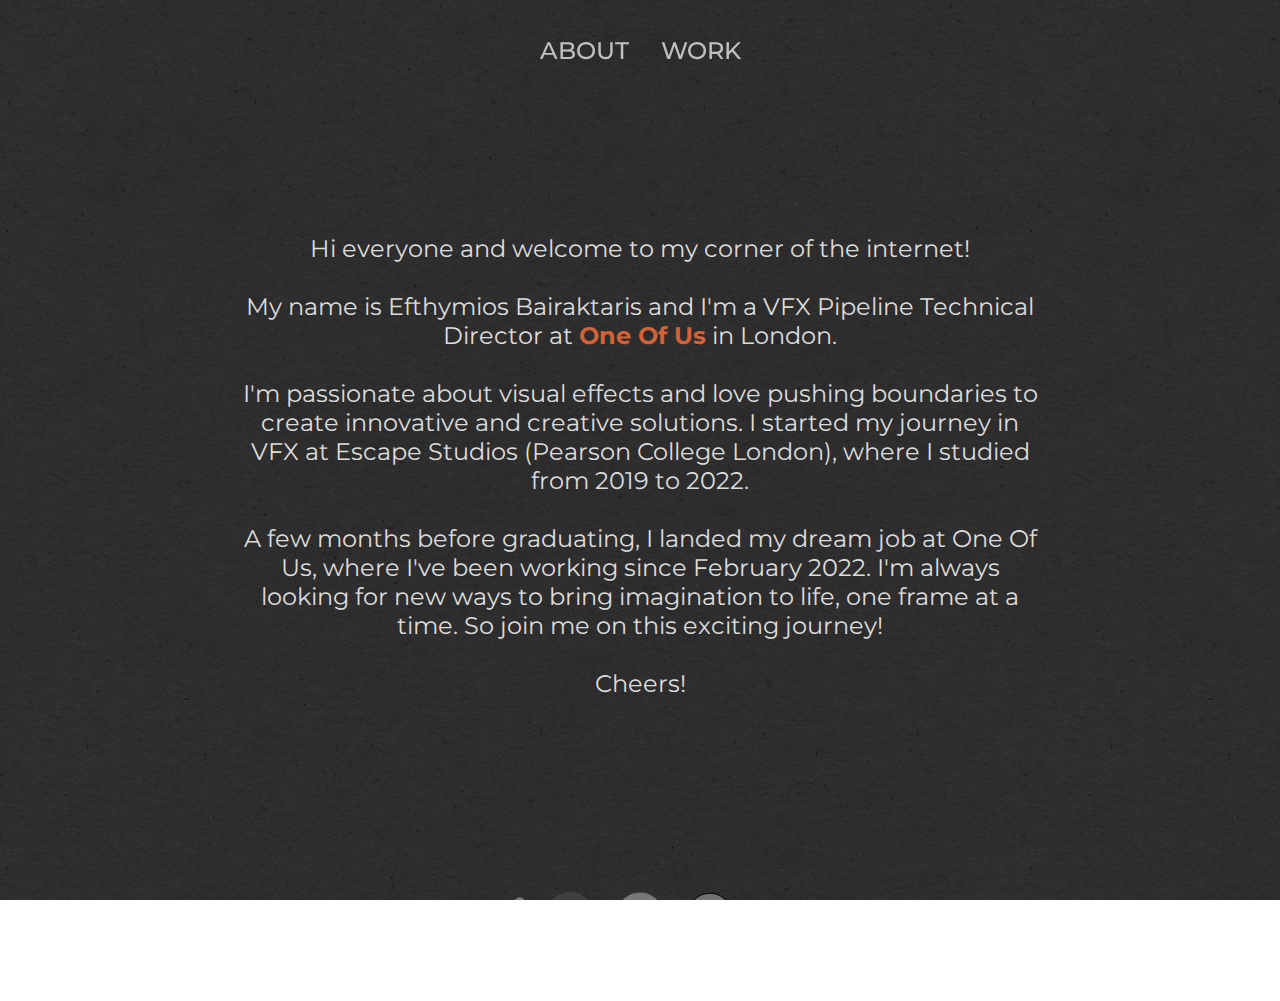
==== index.html @ b50c1b03 "this is the branch that will go online" ====
<!-- This is a template div -->
<div class="grid-item" id="grid-item-template" style="display: none">
  <div class="flip-container">
    <div class="flipper">
      <div class="front">
        <img src="FRONT_IMG_PATH" alt="Image" id="flippable1" />
      </div>
      <div class="back" id="flippable2">
        <div class="back-text">
          <div class="project-title"><p>TITLE</p></div>

          <div class="project-description">
            <p>DESCRIPTION</p>
          </div>

          <div
            class="imdbRatingPlugin"
            data-user="ur147828379"
            data-title="IMDB_ID"
            data-style="p3"
          >
            <a href="https://www.imdb.com/title/IMDB_ID" target="_blank"
              ><img
                src="https://ia.media-imdb.com/images/G/01/imdb/plugins/rating/images/imdb_38x18.png"
              />
            </a>
          </div>
          <div class="role-company-location">
            <p>ROLE<br />COMPANY<br />LOCATION<br /></p>
          </div>
          <div class="uncredited">
            <p>Uncredited*</p>
          </div>
        </div>
      </div>
    </div>
  </div>
</div>

<!DOCTYPE html>
<html>
  <head>
    <link rel="stylesheet" type="text/css" href="styles.css" />
    <link
      href="https://fonts.googleapis.com/css?family=Montserrat"
      rel="stylesheet"
    />

    <title>Efthymios Bairaktaris</title>
  </head>
  <body>
    <nav>
      <ul>
        <li>
          <a href="#about" id="about-link">about</a>
        </li>
        <li>
          <a href="#work" id="work-link">work</a>
        </li>
        <!-- <li>
          <a href="#contact" id="contact-link">contact</a>
        </li> -->
      </ul>
    </nav>

    <div id="content"></div>

    <div class="tab" id="about">
      <h>
        Hi everyone and welcome to my corner of the internet! <br />
        <br />
        My name is Efthymios Bairaktaris and I'm a VFX Pipeline Technical
        Director at
        <a href="https://www.weacceptyou.com" target="_blank">One Of Us</a> in
        London. <br /><br />
        I'm passionate about visual effects and love pushing boundaries to
        create innovative and creative solutions. I started my journey in VFX at
        Escape Studios (Pearson College London), where I studied from 2019 to
        2022. <br /><br />
        A few months before graduating, I landed my dream job at One Of Us,
        where I've been working since February 2022. I'm always looking for new
        ways to bring imagination to life, one frame at a time. So join me on
        this exciting journey!<br /><br />Cheers!</h
      >
    </div>
    <div class="tab" id="work">
      <div class="grid-container" id="grid-container"></div>
    </div>

    <!-- <div class="tab" id="contact">
      <div class="container">
        <div class="email-contact">
          <p>
            Please feel free to contact me at:<br /><br />efthymisb.vfx@gmail.com
          </p>
        </div>
        <form action="process_form.php" method="post">
          <div class="form-group">
            <label for="name">Your Name</label>
            <input type="text" id="name" name="name" required />
          </div>

          <div class="form-group">
            <label for="email">Your Email</label>
            <input type="email" id="email" name="email" required />
          </div>

          <div class="form-group">
            <label for="message">Message</label>
            <textarea id="message" name="message" required></textarea>
          </div>

          <div class="form-group">
            <input type="submit" value="Submit" />
          </div>
        </form>
      </div>
    </div> -->

    <div class="social-icons">
      <div class="social-icons-container">
        <a href="mailto:efthymisb.vfx@gmail.com" target="_blank">
          <img src="media/website-utils/gmail.png" class="social-icon" />
        </a>

        <a
          href="https://www.linkedin.com/in/efthymios-bairaktaris/"
          target="_blank"
        >
          <img src="media/website-utils/linkedin.png" class="social-icon" />
        </a>

        <a href="https://github.com/EfthymisB" target="_blank">
          <img src="media/website-utils/github.png" class="social-icon" />
        </a>

        <a href="https://efthymisb.gumroad.com/" target="_blank">
          <img src="media/website-utils/gumroad.png" class="social-icon" />
        </a>

        <a href="https://www.imdb.com/name/nm13296515" target="_blank">
          <img src="media/website-utils/imdb.png" class="social-icon" />
        </a>
      </div>
    </div>

    <script src="main.js" type="module"></script>
    <script src="media/posters/metadata.js" type="module"></script>
    <script src="imdb-rating.js" type="text/javascript"></script>
  </body>
</html>
---- styles.css ----
:root{
    --main-colour: rgb(209, 98, 57);
}

html, body {
    min-height: 800px;
    overflow: hidden;
  }

body {
    height: 100vh;
    width: 100vw;
    background: linear-gradient(to right, rgba(0, 0, 0, 0), rgba(0, 0, 0, 0)), url('media/website-utils/tileable-noise.png');
    background-size: auto, auto;
    background-repeat: repeat, repeat;

    color: rgb(255, 255, 255);
    margin: 0rem;
    overflow: auto;
    scrollbar-width: none;
    -webkit-touch-callout: none;
    -webkit-user-select: none;
    -khtml-user-select: none;
    -moz-user-select: none;
    -ms-user-select: none;
    user-select: none;
    position: relative;
    font-family: system-ui;
    font-family: Montserrat;
}

body::-webkit-scrollbar {
    display: none;
}

::selection {
    background-color: var(--main-colour);
    color: black;
  }

/* TAB BUTTONS */

.tab {
    display: none;
}

nav {
    display: flex;
    font-size: 1.5rem;
    place-content: center;
}
nav ul {
	--_gap: 2rem;
	display: flex;
	margin: 0;
	padding: 20px;
	list-style: none;
}

nav a {
	color: inherit;
	opacity: 0.7;
	text-decoration: none;
	text-transform: uppercase;
	font-weight: 500;
}

nav a:hover,
nav a:focus-visible {
	opacity: 1;
}

nav li {
	overflow: hidden;
	position: relative;
	padding: calc(var(--_gap) / 2);
	min-inline-size: 3rem;
}

nav li::after {
	content: '';
	position: absolute;
	inset-inline: 0;
	inset-block-end: 0;
	block-size: 3px;
	background-color: var(--main-colour);

	scale: var(--_scale, 0) 1;
	transition: scale 300ms;
}

nav li:hover {
	--_scale: 1;
}


.tab-button:hover {
    color: rgb(211, 211, 211);
}

.tab-button.selected {
    color: var(--main-colour);
}

/* ABOUT TAB */
 
#about, .email-contact {
    user-select: text !important;
    -webkit-touch-callout: initial;
    -webkit-user-select: initial;
    -khtml-user-select: initial;
    -moz-user-select: initial;
    -ms-user-select: initial;
}
#about {
    display: block;
    text-align: center;
    font-size: 1.5rem;
    place-content: center;
    padding: 50px 0;
    color: rgb(220, 220, 220);
    height: 70vh;
    width: 70vw;
    margin: auto;
    max-width: 800px;
    /* text-align:justify; */
} 


a {
    color: var(--main-colour);
    text-decoration: none;
    font-weight: bold;
}
  
a:hover {
    color: var(--main-colour);
    filter: brightness(1.3);

}

/* WORK TAB */

.grid-container {
    position: relative;
    display: flex;
    flex-wrap: wrap;
    place-content: center;
}
  
.grid-item {
    flex-direction: row;
    float: none;
    padding: 5px;
    margin: 0;
    min-width: 400px;
    min-height: auto;
}

.grid-item img {
    width: 400px;
    height: auto;
    object-fit: cover;
    aspect-ratio: 2/3;
    border-radius: 10px;
}

.flip-container {
    perspective: 1000px;
    position: relative;
}

.flip-container.flipped .flipper {
    transform: rotateY(-180deg);
    }

.flipper {
    transition: 0.6s;
    transform-style: preserve-3d;
    position: relative;
    height: 600px;
    text-align: center;
}

.front {
    z-index: 2;
    backface-visibility: hidden;
    position: absolute;
}

.back {
    backface-visibility: hidden;
    position: absolute;
    height: 100%;
    width: 100%;
    transform: rotateY(180deg);
    z-index: 1;
    border: 3px solid #a5a5a5;
    border-radius: 10px;
    background-size: cover;
    background-repeat: no-repeat;
    background-position: center center;
}
  
.back-text {
    display: flex;
    flex-direction: column;
    justify-content: center;
    align-items: center;
    height: 100%;
    margin: auto;
    background-color: rgba(0, 0, 0, .80);
    border-radius:10px;
}

.imdbRatingPlugin img {
    max-width:min-content;
    aspect-ratio: 38/18;
    max-height: fit-content;
}
.imdbRatingPlugin {
    background-color: rgb(229, 187, 36);
    color: #ee0505;
    
}

.project-title {
    font-size: 22px;
    font-weight: bold;
    font-style: italic;
}

.project-description {
    font-size: 16px;
    padding: 30px;
}

.uncredited {
    font-style: italic;
}

/* .text {
    position: absolute;
    top: 0;
    left: 0;
    width: 100%;
    height: 100%;
    background-color: transparent;
    text-align: center;
   
    display: flex;
    flex-direction: column;
    justify-content: space-between;
    margin: auto;
    
    opacity: 0;
    scale: 0;
    transition: scale 0.3s ease;
    z-index: 100;
} */

  
/* .project-text p, .position-text p {
    font-size: 18px;
    font-weight: bold;
    padding: 20%;
} */


/* .year-category p {
    font-size: 40px;
} */

.container {
    display: block;
    text-align: center;
    font-size: 1.5rem;
    place-content: center;
    padding: 50px 0;
    color: rgb(220, 220, 220);
    height: 70vh;
    width: 70vw;
    margin: auto;
}

/* SOCIAL MEDIA */

.social-icons {
    position: flex;
    bottom: 0;
    left: 0;
    width: 100%;
    text-align: center;
    padding: 50px 0;
}

.social-icons-container {
    display: flex;
    justify-content: center;
    align-items: center;
}

.social-icons a {
    margin: 10px;
    transition: color 0.5s;
}

.social-icon {
    width: 50px;
    height: auto;
    vertical-align:bottom;
    filter: grayscale(100%) brightness(65%);
    transition: filter 0.5s;
}

.social-icon:hover {
    filter: grayscale(0%) brightness(100%);
}


.container {
    border-radius: 5px;
    padding: 20px;
    width: 500px;
    text-align: center;
    margin: 0 auto;
}

.container .form-group {
    margin-bottom: 10px;
}

.container label {
    display: block;
    font-weight: bold;
    color: var(--main-colour);
}

input[type="text"],
input[type="email"],
textarea {
    width: 100%;
    padding: 10px;
    border: 1px solid #7e7e7e;
    border-radius: 5px;
    background-color: #a5a5a5;
}

input[type="submit"] {
    background-color: var(--main-colour);
    color: #000000;
    padding: 10px 20px;
    border: none;
    border-radius: 5px;
    cursor: pointer;
}
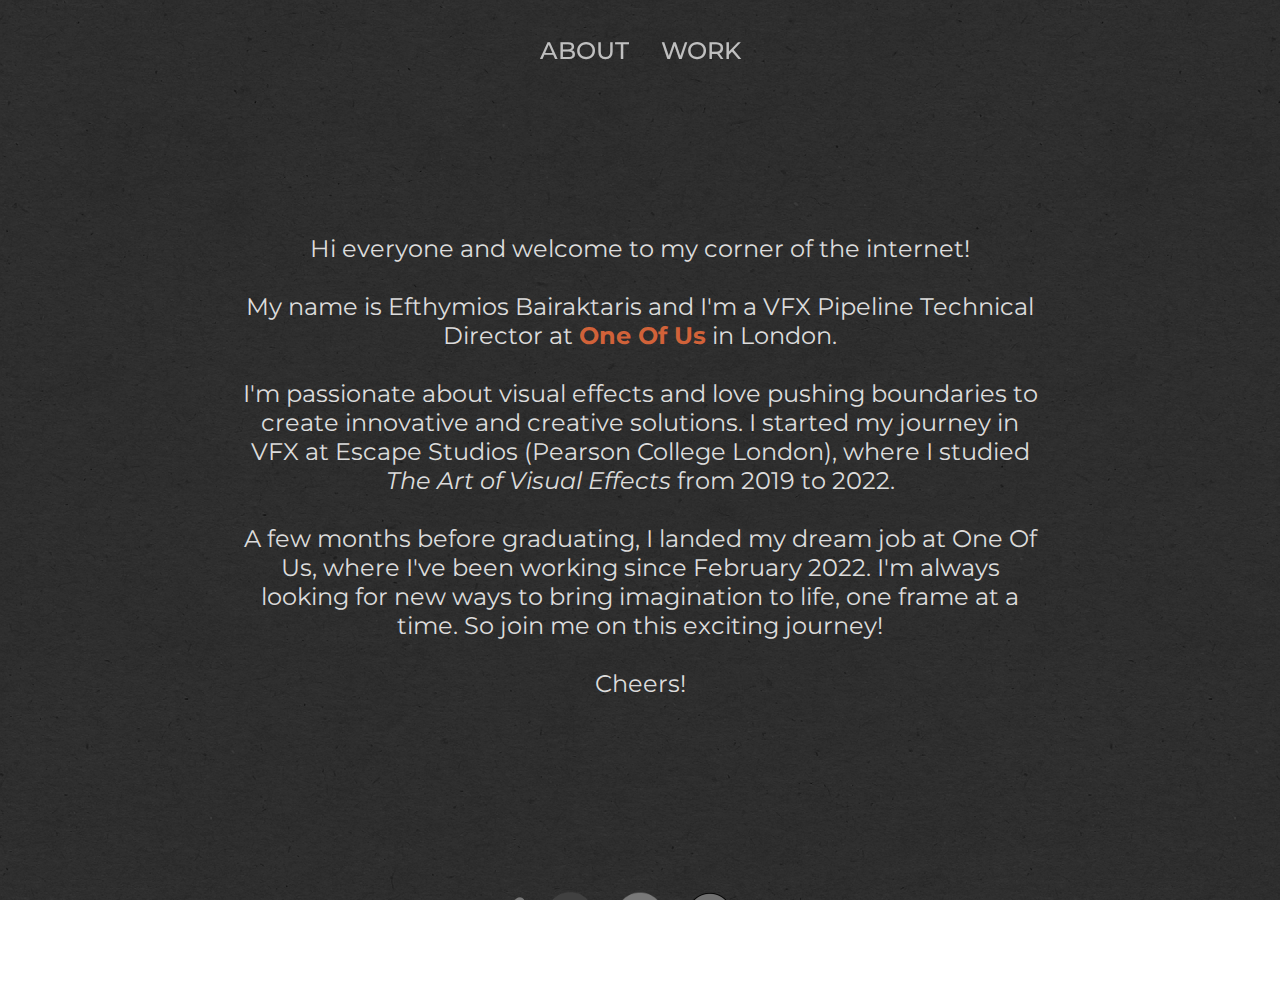
==== commit 999d59cf: "icon, project changes, project template changes, about updates" ====
--- a/index.html
+++ b/index.html
@@ -3,12 +3,16 @@
   <div class="flip-container">
     <div class="flipper">
       <div class="front">
-        <img src="FRONT_IMG_PATH" alt="Image" id="flippable1" />
+        <div class="front-container">
+          <img src="FRONT_IMG_PATH" />
+          <img src="media/website-utils/click.png" id="click" />
+        </div>
       </div>
-      <div class="back" id="flippable2">
+      <div class="back">
         <div class="back-text">
           <div class="project-title"><p>TITLE</p></div>
-
+          <div class="project-year"><p>YEAR</p></div>
+          <div class="project-stars"><p>STARS</p></div>
           <div class="project-description">
             <p>DESCRIPTION</p>
           </div>
@@ -40,6 +44,11 @@
 <!DOCTYPE html>
 <html>
   <head>
+    <link
+      rel="icon"
+      type="image/x-icon"
+      href="media/website-utils/logo_32x32.ico"
+    />
     <link rel="stylesheet" type="text/css" href="styles.css" />
     <link
       href="https://fonts.googleapis.com/css?family=Montserrat"
@@ -75,8 +84,8 @@
         London. <br /><br />
         I'm passionate about visual effects and love pushing boundaries to
         create innovative and creative solutions. I started my journey in VFX at
-        Escape Studios (Pearson College London), where I studied from 2019 to
-        2022. <br /><br />
+        Escape Studios (Pearson College London), where I studied
+        <i>The Art of Visual Effects</i> from 2019 to 2022. <br /><br />
         A few months before graduating, I landed my dream job at One Of Us,
         where I've been working since February 2022. I'm always looking for new
         ways to bring imagination to life, one frame at a time. So join me on
@@ -119,7 +128,7 @@
 
     <div class="social-icons">
       <div class="social-icons-container">
-        <a href="mailto:efthymisb.vfx@gmail.com" target="_blank">
+        <a href="mailto:efthymisb.vfx[at]gmail.com" target="_blank">
           <img src="media/website-utils/gmail.png" class="social-icon" />
         </a>
 
--- a/styles.css
+++ b/styles.css
@@ -186,6 +186,36 @@
     z-index: 2;
     backface-visibility: hidden;
     position: absolute;
+}
+
+.front-container {
+    position: relative;
+}
+
+.front-container img {
+    position: absolute;
+    top: 0;
+    left: 0;
+}
+
+.front-container #click {
+    transform: translate(-45%, 45%) scale(0.075);
+    opacity: 0;
+    transition: transform is ease;
+}
+
+.front-container:hover #click {
+    opacity: 100%;
+    animation: scaleAnimation 500ms infinite alternate;
+}
+
+@keyframes scaleAnimation {
+    0% {
+        transform: translate(-45%, 45%) scale(0.075);
+    }
+    100% {
+        transform: translate(-45%, 45%) scale(.0825);
+    }
 }
 
 .back {
@@ -220,14 +250,19 @@
 }
 .imdbRatingPlugin {
     background-color: rgb(229, 187, 36);
-    color: #ee0505;
-    
 }
 
 .project-title {
     font-size: 22px;
     font-weight: bold;
     font-style: italic;
+}
+
+.project-year {
+    color: var(--main-colour);
+    font-style: italic;
+    font-size: 18px;
+    font-weight: bold;
 }
 
 .project-description {
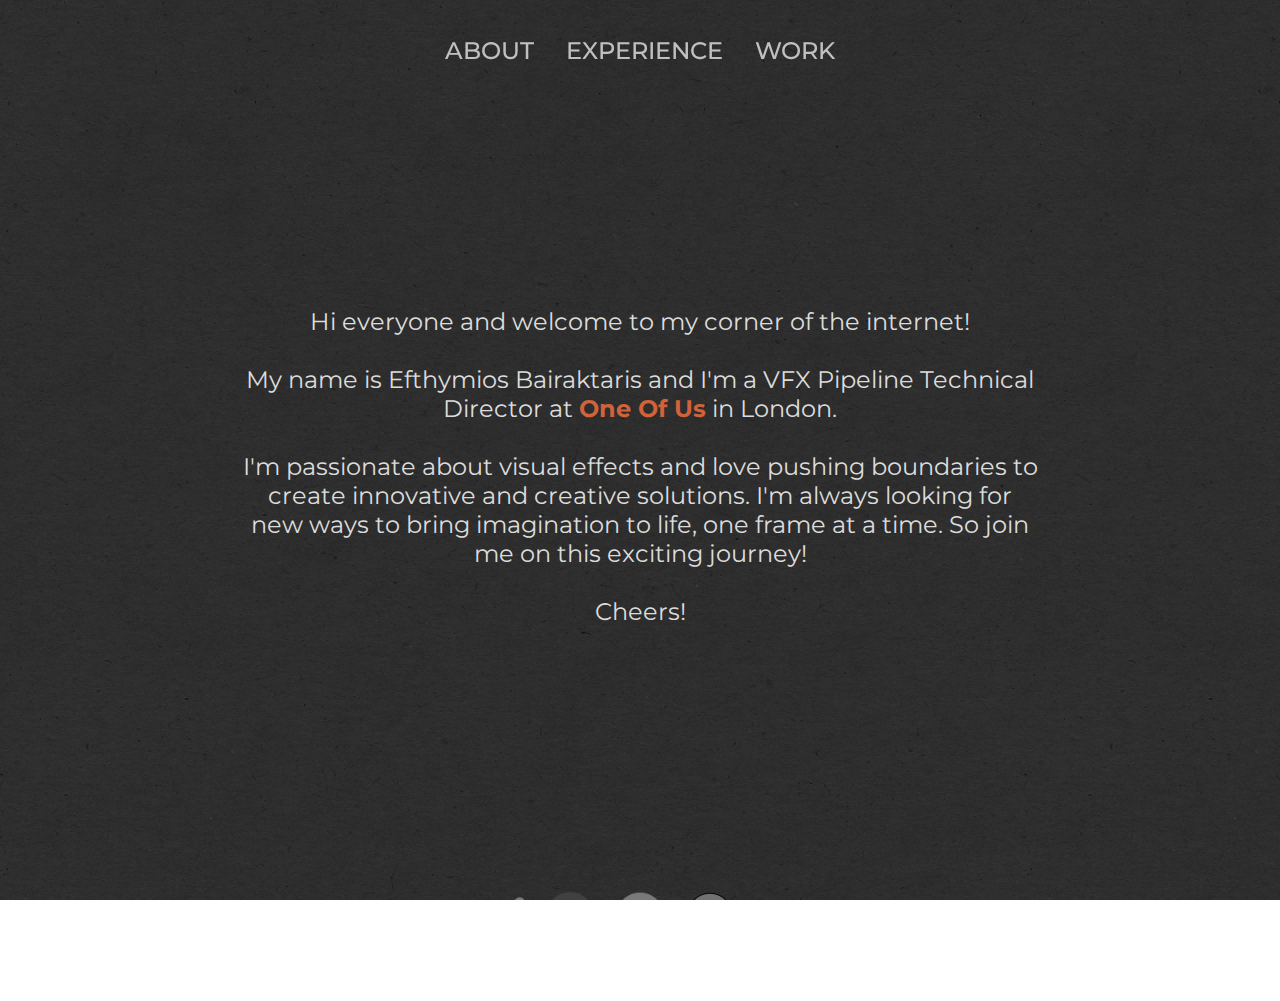
==== commit f0c8316c: "added Experience tab with timeline added skills list" ====
--- a/index.html
+++ b/index.html
@@ -40,23 +40,41 @@
     </div>
   </div>
 </div>
+<!-- End of template div -->
 
 <!DOCTYPE html>
 <html>
   <head>
-    <link
-      rel="icon"
-      type="image/x-icon"
-      href="media/website-utils/logo_32x32.ico"
-    />
+    <link rel="icon" type="image/x-icon" href="favicon.ico" />
     <link rel="stylesheet" type="text/css" href="styles.css" />
     <link
       href="https://fonts.googleapis.com/css?family=Montserrat"
       rel="stylesheet"
     />
+    <link
+      rel="stylesheet"
+      href="https://pro.fontawesome.com/releases/v5.10.0/css/all.css"
+      integrity="sha384-AYmEC3Yw5cVb3ZcuHtOA93w35dYTsvhLPVnYs9eStHfGJvOvKxVfELGroGkvsg+p"
+      crossorigin="anonymous"
+    />
 
     <title>Efthymios Bairaktaris</title>
   </head>
+  <!-- Google tag (gtag.js) -->
+  <script
+    async
+    src="https://www.googletagmanager.com/gtag/js?id=G-XXDD468X50"
+  ></script>
+  <script>
+    window.dataLayer = window.dataLayer || []
+    function gtag() {
+      dataLayer.push(arguments)
+    }
+    gtag('js', new Date())
+
+    gtag('config', 'G-XXDD468X50')
+  </script>
+  <!-- End of Google analytics -->
   <body>
     <nav>
       <ul>
@@ -64,11 +82,11 @@
           <a href="#about" id="about-link">about</a>
         </li>
         <li>
+          <a href="#experience" id="experience-link">experience</a>
+        </li>
+        <li>
           <a href="#work" id="work-link">work</a>
         </li>
-        <!-- <li>
-          <a href="#contact" id="contact-link">contact</a>
-        </li> -->
       </ul>
     </nav>
 
@@ -83,48 +101,153 @@
         <a href="https://www.weacceptyou.com" target="_blank">One Of Us</a> in
         London. <br /><br />
         I'm passionate about visual effects and love pushing boundaries to
-        create innovative and creative solutions. I started my journey in VFX at
-        Escape Studios (Pearson College London), where I studied
-        <i>The Art of Visual Effects</i> from 2019 to 2022. <br /><br />
-        A few months before graduating, I landed my dream job at One Of Us,
-        where I've been working since February 2022. I'm always looking for new
+        create innovative and creative solutions. I'm always looking for new
         ways to bring imagination to life, one frame at a time. So join me on
         this exciting journey!<br /><br />Cheers!</h
       >
     </div>
+
+    <div class="tab" id="experience">
+      <div class="experience-container">
+        <div class="skill_container">
+          <div class="skills">
+            <div class="experience_heading">
+              <h2><span>Skills</span></h2>
+              <ul>
+                <li>Python, JavaScript, Bash</li>
+                <li>Git, CI/CD, Version Control</li>
+                <li>Maya, Houdini, Nuke, Mari, RV, ShotGrid Toolkit APIs</li>
+                <li>Qt Frameworks (PySide, PyQt5)</li>
+                <li>EasyBuild (build software from source)</li>
+                <li>Problem solving, Self motivation, Teamwork</li>
+              </ul>
+            </div>
+          </div>
+        </div>
+
+        <div class="heading center">
+          <div class="experience_heading">
+            <h2><span>Employment & Education</span></h2>
+          </div>
+        </div>
+
+        <div class="content flex">
+          <div class="left">
+            <img src="image/e.jpg" alt="" />
+          </div>
+          <div class="right">
+            <div class="timeline">
+              <div class="line"></div>
+              <div class="content content-1">
+                <section>
+                  <i class="icon fas fa-briefcase"></i>
+                  <div class="details">
+                    <span class="period">
+                      <p>
+                        <span class="month">FEB</span>
+                        <span class="year">2023</span>
+                        -
+                        <span class="month"></span>
+                        <span class="year">PRESENT</span>
+                        <span class="time_span"></span>
+                      </p>
+                    </span>
+                    <h3>Mid Pipeline TD | One Of Us (full time)</h3>
+                  </div>
+                  <p>
+                    In February 2023, I advanced to the role of Mid Pipeline
+                    Technical Director within the company.
+                  </p>
+                </section>
+              </div>
+
+              <div class="content content-1">
+                <section>
+                  <i class="icon hidden"></i>
+                  <div class="details">
+                    <span class="period">
+                      <p>
+                        <span class="month">MAY</span>
+                        <span class="year">2022</span>
+                        -
+                        <span class="month">FEB</span>
+                        <span class="year">2023</span>
+                        <!-- <span class="time_span">(8 mos)</span> -->
+                        <span class="time_span"></span>
+                      </p>
+                    </span>
+                    <h3>Pipeline TD | One Of Us (full time)</h3>
+                  </div>
+                  <p>
+                    After obtaining my degree, I transitioned to working
+                    full-time at One Of Us, continuing in my role as a Pipeline
+                    Technical Director.
+                  </p>
+                </section>
+              </div>
+
+              <div class="content content-1">
+                <section>
+                  <i class="icon hidden"></i>
+                  <div class="details">
+                    <span class="period">
+                      <p>
+                        <span class="month">FEB</span>
+                        <span class="year">2022</span>
+                        -
+                        <span class="month">MAY</span>
+                        <span class="year">2022</span>
+                        <!-- <span class="time_span">(4 mos)</span> -->
+                        <span class="time_span"></span>
+                      </p>
+                    </span>
+                    <h3>Pipeline TD | One Of Us (part time)</h3>
+                  </div>
+                  <p>
+                    Shortly before graduating, I landed my first (part-time) job
+                    in the industry as a Pipeline Technical Director at One Of
+                    Us.
+                  </p>
+                </section>
+              </div>
+
+              <div class="content content-1">
+                <section>
+                  <i class="icon fas fa-graduation-cap"></i>
+                  <div class="details">
+                    <span class="period">
+                      <p>
+                        <span class="month">SEP</span>
+                        <span class="year">2019</span>
+                        -
+                        <span class="month">MAY</span>
+                        <span class="year">2022</span>
+                        <!-- <span class="time_span">(2 yrs 8 mos)</span> -->
+                        <span class="time_span"></span>
+                      </p>
+                    </span>
+
+                    <h3>The Art of Visual Effects | Escape Studios</h3>
+                  </div>
+                  <p>
+                    I earned a degree in The Art of Visual Effects from Escape
+                    Studios, Pearson College London in 2022. Throughout my
+                    tenure, I gained comprehensive exposure to the entirety of
+                    the VFX Pipeline, spanning from concept art and modeling to
+                    lighting, rendering and compositing. I graduated with
+                    first-class honors.
+                  </p>
+                </section>
+              </div>
+            </div>
+          </div>
+        </div>
+      </div>
+    </div>
+
     <div class="tab" id="work">
       <div class="grid-container" id="grid-container"></div>
     </div>
-
-    <!-- <div class="tab" id="contact">
-      <div class="container">
-        <div class="email-contact">
-          <p>
-            Please feel free to contact me at:<br /><br />efthymisb.vfx@gmail.com
-          </p>
-        </div>
-        <form action="process_form.php" method="post">
-          <div class="form-group">
-            <label for="name">Your Name</label>
-            <input type="text" id="name" name="name" required />
-          </div>
-
-          <div class="form-group">
-            <label for="email">Your Email</label>
-            <input type="email" id="email" name="email" required />
-          </div>
-
-          <div class="form-group">
-            <label for="message">Message</label>
-            <textarea id="message" name="message" required></textarea>
-          </div>
-
-          <div class="form-group">
-            <input type="submit" value="Submit" />
-          </div>
-        </form>
-      </div>
-    </div> -->
 
     <div class="social-icons">
       <div class="social-icons-container">
--- a/styles.css
+++ b/styles.css
@@ -1,5 +1,6 @@
 :root{
     --main-colour: rgb(209, 98, 57);
+    --main-colour-transparent: rgb(209, 98, 57, 0.4);
 }
 
 html, body {
@@ -274,38 +275,6 @@
     font-style: italic;
 }
 
-/* .text {
-    position: absolute;
-    top: 0;
-    left: 0;
-    width: 100%;
-    height: 100%;
-    background-color: transparent;
-    text-align: center;
-   
-    display: flex;
-    flex-direction: column;
-    justify-content: space-between;
-    margin: auto;
-    
-    opacity: 0;
-    scale: 0;
-    transition: scale 0.3s ease;
-    z-index: 100;
-} */
-
-  
-/* .project-text p, .position-text p {
-    font-size: 18px;
-    font-weight: bold;
-    padding: 20%;
-} */
-
-
-/* .year-category p {
-    font-size: 40px;
-} */
-
 .container {
     display: block;
     text-align: center;
@@ -389,3 +358,121 @@
     border-radius: 5px;
     cursor: pointer;
 }
+
+/* SKILLS */
+
+.skill_container {
+    display: flex;
+    justify-content: center;
+}
+
+.skills {
+    display: flex;
+}
+
+.skills li {
+    color: rgb(255, 255, 255);
+    background: rgb(100, 100, 100, 0.3);
+    padding: 5px 10px;
+    margin: 5px;
+    border-radius: 5px;
+}
+
+/* EMPLOYMENT & EDUCATION */
+
+.experience-container {
+    max-width: 50%;
+    margin: auto;
+    color: rgb(220, 220, 220);
+  }
+
+.experience {
+  padding-top: 5%;
+}
+
+.experience h2 {
+  margin: 0;
+}
+
+.experience_heading {
+  text-align: center;
+}
+
+.timeline {
+  position: relative;
+}
+
+.timeline .content section {
+  width: 100%;
+}
+
+.timeline .line {
+  position: absolute;
+  height: 100%;
+  width: 3px;
+  background: white;
+  left: -10px;
+}
+
+.timeline .icon {
+  position: absolute;
+  background: #a5a5a5;
+  height: 30px;
+  width: 40px;
+  text-align: center;
+  border-radius: 50%;
+  font-size: 20px !important;
+  padding-top: 10px;
+  color: rgb(230, 230, 230);
+  background: var(--main-colour);
+}
+
+.timeline .content .icon {
+    box-shadow: 0 0 0 2px rgb(219, 219, 219);
+}
+
+.timeline .content .hidden {
+    width: 20px;
+    height: 3px;
+    top: 10;
+    left: -10;
+    border-radius: 0;
+    padding-top: 0px;
+    box-shadow: 0 0 0 0px rgb(219, 219, 219);
+    background: rgb(230, 230, 230);
+}
+
+.content-1 .icon {
+  position: absolute;
+  left: -30px;
+  top: -10;
+}
+
+.timeline .content section {
+  border-radius: 5px;
+  width: 100%;
+  padding-left: 40px;
+  position: relative;
+}
+
+.timeline .period {
+  color: var(--main-colour);
+  color: rgb(230, 230, 230);
+  text-underline-offset: 5px;
+}
+
+.timeline .month {
+    font-size: 12px;
+}
+
+.timeline .year {
+    font-weight: bold;
+}
+
+.timeline .content {
+  margin-bottom: 50px;
+}
+
+.timeline p {
+  opacity: 0.7;
+}
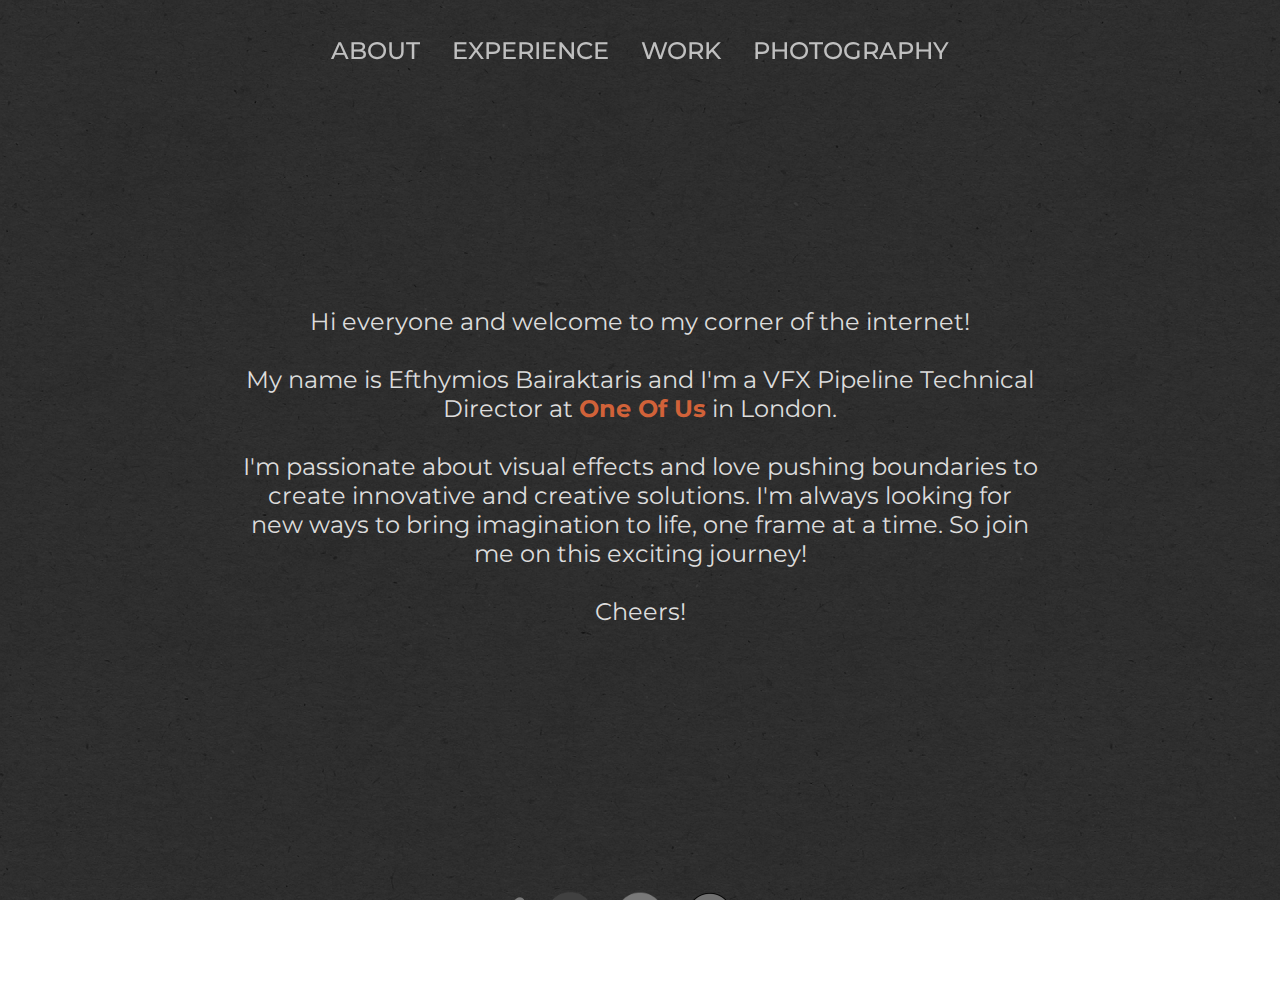
==== commit 311b95eb: "added photography tab" ====
--- a/index.html
+++ b/index.html
@@ -57,6 +57,14 @@
       integrity="sha384-AYmEC3Yw5cVb3ZcuHtOA93w35dYTsvhLPVnYs9eStHfGJvOvKxVfELGroGkvsg+p"
       crossorigin="anonymous"
     />
+    <link
+      href="https://cdnjs.cloudflare.com/ajax/libs/remixicon/4.2.0/remixicon.min.css"
+      rel="stylesheet"
+    />
+    <link
+      rel="stylesheet"
+      href="https://fonts.googleapis.com/css2?family=Material+Symbols+Outlined:opsz,wght,FILL,GRAD@20..48,100..700,0..1,-50..200"
+    />
 
     <title>Efthymios Bairaktaris</title>
   </head>
@@ -86,6 +94,9 @@
         </li>
         <li>
           <a href="#work" id="work-link">work</a>
+        </li>
+        <li>
+          <a href="#photography" id="photography-link">photography</a>
         </li>
       </ul>
     </nav>
@@ -249,6 +260,44 @@
       <div class="grid-container" id="grid-container"></div>
     </div>
 
+    <div class="tab" id="photography">
+      <section class="photo-gallery">
+        <div class="images"></div>
+      </section>
+    </div>
+
+    <div id="imageModal" class="modal">
+      <span class="close">&times;</span>
+      <div class="modal-content">
+        <img id="modalImg" src="" alt="Enlarged Image" />
+        <div class="info-container">
+          <div>
+            <span class="material-symbols-outlined">camera</span>
+            <span id="fstop">f/7.1</span>
+          </div>
+          <div>
+            <span class="material-symbols-outlined">shutter_speed</span>
+            <span id="shutter_speed">1/125</span>
+          </div>
+          <div>
+            <span class="material-symbols-outlined"> camera_roll </span>
+            <span id="iso">ISO 1000</span>
+          </div>
+          <div>
+            <span class="material-symbols-outlined"> straighten </span>
+            <span id="focal_length">105mm</span>
+          </div>
+          <div>
+            <span class="material-symbols-outlined">calendar_month</span>
+            <span id="date">24.05.2022</span>
+          </div>
+        </div>
+
+        <button class="prev" id="prevBtn">&#10094;</button>
+        <button class="next" id="nextBtn">&#10095;</button>
+      </div>
+    </div>
+
     <div class="social-icons">
       <div class="social-icons-container">
         <a href="mailto:efthymisb.vfx[at]gmail.com" target="_blank">
--- a/styles.css
+++ b/styles.css
@@ -1,390 +1,389 @@
-:root{
-    --main-colour: rgb(209, 98, 57);
-    --main-colour-transparent: rgb(209, 98, 57, 0.4);
-}
-
-html, body {
-    min-height: 800px;
-    overflow: hidden;
-  }
-
+:root {
+  --main-colour: #d16239;
+  --main-colour-transparent: rgb(209, 98, 57, 0.4);
+}
+
+html,
 body {
-    height: 100vh;
-    width: 100vw;
-    background: linear-gradient(to right, rgba(0, 0, 0, 0), rgba(0, 0, 0, 0)), url('media/website-utils/tileable-noise.png');
-    background-size: auto, auto;
-    background-repeat: repeat, repeat;
-
-    color: rgb(255, 255, 255);
-    margin: 0rem;
-    overflow: auto;
-    scrollbar-width: none;
-    -webkit-touch-callout: none;
-    -webkit-user-select: none;
-    -khtml-user-select: none;
-    -moz-user-select: none;
-    -ms-user-select: none;
-    user-select: none;
-    position: relative;
-    font-family: system-ui;
-    font-family: Montserrat;
+  min-height: 800px;
+  overflow: hidden;
+}
+
+body {
+  height: 100vh;
+  width: 100vw;
+  background: linear-gradient(to right, rgba(0, 0, 0, 0), rgba(0, 0, 0, 0)),
+    url("media/website-utils/tileable-noise.png");
+  background-size: auto, auto;
+  background-repeat: repeat, repeat;
+
+  color: rgb(255, 255, 255);
+  margin: 0rem;
+  overflow: auto;
+  scrollbar-width: none;
+  -webkit-touch-callout: none;
+  -webkit-user-select: none;
+  -khtml-user-select: none;
+  -moz-user-select: none;
+  -ms-user-select: none;
+  user-select: none;
+  position: relative;
+  font-family: system-ui;
+  font-family: Montserrat;
 }
 
 body::-webkit-scrollbar {
-    display: none;
+  display: none;
 }
 
 ::selection {
-    background-color: var(--main-colour);
-    color: black;
-  }
+  background-color: var(--main-colour);
+  color: black;
+}
 
 /* TAB BUTTONS */
 
 .tab {
-    display: none;
+  display: none;
 }
 
 nav {
-    display: flex;
-    font-size: 1.5rem;
-    place-content: center;
+  display: flex;
+  font-size: 1.5rem;
+  place-content: center;
 }
 nav ul {
-	--_gap: 2rem;
-	display: flex;
-	margin: 0;
-	padding: 20px;
-	list-style: none;
+  --_gap: 2rem;
+  display: flex;
+  margin: 0;
+  padding: 20px;
+  list-style: none;
 }
 
 nav a {
-	color: inherit;
-	opacity: 0.7;
-	text-decoration: none;
-	text-transform: uppercase;
-	font-weight: 500;
+  color: inherit;
+  opacity: 0.7;
+  text-decoration: none;
+  text-transform: uppercase;
+  font-weight: 500;
 }
 
 nav a:hover,
 nav a:focus-visible {
-	opacity: 1;
+  opacity: 1;
 }
 
 nav li {
-	overflow: hidden;
-	position: relative;
-	padding: calc(var(--_gap) / 2);
-	min-inline-size: 3rem;
+  overflow: hidden;
+  position: relative;
+  padding: calc(var(--_gap) / 2);
+  min-inline-size: 3rem;
 }
 
 nav li::after {
-	content: '';
-	position: absolute;
-	inset-inline: 0;
-	inset-block-end: 0;
-	block-size: 3px;
-	background-color: var(--main-colour);
-
-	scale: var(--_scale, 0) 1;
-	transition: scale 300ms;
+  content: "";
+  position: absolute;
+  inset-inline: 0;
+  inset-block-end: 0;
+  block-size: 3px;
+  background-color: var(--main-colour);
+
+  scale: var(--_scale, 0) 1;
+  transition: scale 300ms;
 }
 
 nav li:hover {
-	--_scale: 1;
-}
-
+  --_scale: 1;
+}
 
 .tab-button:hover {
-    color: rgb(211, 211, 211);
+  color: rgb(211, 211, 211);
 }
 
 .tab-button.selected {
-    color: var(--main-colour);
+  color: var(--main-colour);
 }
 
 /* ABOUT TAB */
- 
-#about, .email-contact {
-    user-select: text !important;
-    -webkit-touch-callout: initial;
-    -webkit-user-select: initial;
-    -khtml-user-select: initial;
-    -moz-user-select: initial;
-    -ms-user-select: initial;
+
+#about,
+.email-contact {
+  user-select: text !important;
+  -webkit-touch-callout: initial;
+  -webkit-user-select: initial;
+  -khtml-user-select: initial;
+  -moz-user-select: initial;
+  -ms-user-select: initial;
 }
 #about {
-    display: block;
-    text-align: center;
-    font-size: 1.5rem;
-    place-content: center;
-    padding: 50px 0;
-    color: rgb(220, 220, 220);
-    height: 70vh;
-    width: 70vw;
-    margin: auto;
-    max-width: 800px;
-    /* text-align:justify; */
-} 
-
+  display: block;
+  text-align: center;
+  font-size: 1.5rem;
+  place-content: center;
+  padding: 50px 0;
+  color: rgb(220, 220, 220);
+  height: 70vh;
+  width: 70vw;
+  margin: auto;
+  max-width: 800px;
+  /* text-align:justify; */
+}
 
 a {
-    color: var(--main-colour);
-    text-decoration: none;
-    font-weight: bold;
-}
-  
+  color: var(--main-colour);
+  text-decoration: none;
+  font-weight: bold;
+}
+
 a:hover {
-    color: var(--main-colour);
-    filter: brightness(1.3);
-
+  color: var(--main-colour);
+  filter: brightness(1.3);
 }
 
 /* WORK TAB */
 
 .grid-container {
-    position: relative;
-    display: flex;
-    flex-wrap: wrap;
-    place-content: center;
-}
-  
+  position: relative;
+  display: flex;
+  flex-wrap: wrap;
+  place-content: center;
+}
+
 .grid-item {
-    flex-direction: row;
-    float: none;
-    padding: 5px;
-    margin: 0;
-    min-width: 400px;
-    min-height: auto;
+  flex-direction: row;
+  float: none;
+  padding: 5px;
+  margin: 0;
+  min-width: 400px;
+  min-height: auto;
 }
 
 .grid-item img {
-    width: 400px;
-    height: auto;
-    object-fit: cover;
-    aspect-ratio: 2/3;
-    border-radius: 10px;
+  width: 400px;
+  height: auto;
+  object-fit: cover;
+  aspect-ratio: 2/3;
+  border-radius: 10px;
 }
 
 .flip-container {
-    perspective: 1000px;
-    position: relative;
+  perspective: 1000px;
+  position: relative;
 }
 
 .flip-container.flipped .flipper {
-    transform: rotateY(-180deg);
-    }
+  transform: rotateY(-180deg);
+}
 
 .flipper {
-    transition: 0.6s;
-    transform-style: preserve-3d;
-    position: relative;
-    height: 600px;
-    text-align: center;
+  transition: 0.6s;
+  transform-style: preserve-3d;
+  position: relative;
+  height: 600px;
+  text-align: center;
 }
 
 .front {
-    z-index: 2;
-    backface-visibility: hidden;
-    position: absolute;
+  z-index: 2;
+  backface-visibility: hidden;
+  position: absolute;
 }
 
 .front-container {
-    position: relative;
+  position: relative;
 }
 
 .front-container img {
-    position: absolute;
-    top: 0;
-    left: 0;
+  position: absolute;
+  top: 0;
+  left: 0;
 }
 
 .front-container #click {
+  transform: translate(-45%, 45%) scale(0.075);
+  opacity: 0;
+  transition: transform is ease;
+}
+
+.front-container:hover #click {
+  opacity: 100%;
+  animation: scaleAnimation 500ms infinite alternate;
+}
+
+@keyframes scaleAnimation {
+  0% {
     transform: translate(-45%, 45%) scale(0.075);
-    opacity: 0;
-    transition: transform is ease;
-}
-
-.front-container:hover #click {
-    opacity: 100%;
-    animation: scaleAnimation 500ms infinite alternate;
-}
-
-@keyframes scaleAnimation {
-    0% {
-        transform: translate(-45%, 45%) scale(0.075);
-    }
-    100% {
-        transform: translate(-45%, 45%) scale(.0825);
-    }
+  }
+  100% {
+    transform: translate(-45%, 45%) scale(0.0825);
+  }
 }
 
 .back {
-    backface-visibility: hidden;
-    position: absolute;
-    height: 100%;
-    width: 100%;
-    transform: rotateY(180deg);
-    z-index: 1;
-    border: 3px solid #a5a5a5;
-    border-radius: 10px;
-    background-size: cover;
-    background-repeat: no-repeat;
-    background-position: center center;
-}
-  
+  backface-visibility: hidden;
+  position: absolute;
+  height: 100%;
+  width: 100%;
+  transform: rotateY(180deg);
+  z-index: 1;
+  border: 3px solid #a5a5a5;
+  border-radius: 10px;
+  background-size: cover;
+  background-repeat: no-repeat;
+  background-position: center center;
+}
+
 .back-text {
-    display: flex;
-    flex-direction: column;
-    justify-content: center;
-    align-items: center;
-    height: 100%;
-    margin: auto;
-    background-color: rgba(0, 0, 0, .80);
-    border-radius:10px;
+  display: flex;
+  flex-direction: column;
+  justify-content: center;
+  align-items: center;
+  height: 100%;
+  margin: auto;
+  background-color: rgba(0, 0, 0, 0.8);
+  border-radius: 10px;
 }
 
 .imdbRatingPlugin img {
-    max-width:min-content;
-    aspect-ratio: 38/18;
-    max-height: fit-content;
+  max-width: min-content;
+  aspect-ratio: 38/18;
+  max-height: fit-content;
 }
 .imdbRatingPlugin {
-    background-color: rgb(229, 187, 36);
+  background-color: rgb(229, 187, 36);
 }
 
 .project-title {
-    font-size: 22px;
-    font-weight: bold;
-    font-style: italic;
+  font-size: 22px;
+  font-weight: bold;
+  font-style: italic;
 }
 
 .project-year {
-    color: var(--main-colour);
-    font-style: italic;
-    font-size: 18px;
-    font-weight: bold;
+  color: var(--main-colour);
+  font-style: italic;
+  font-size: 18px;
+  font-weight: bold;
 }
 
 .project-description {
-    font-size: 16px;
-    padding: 30px;
+  font-size: 16px;
+  padding: 30px;
 }
 
 .uncredited {
-    font-style: italic;
+  font-style: italic;
 }
 
 .container {
-    display: block;
-    text-align: center;
-    font-size: 1.5rem;
-    place-content: center;
-    padding: 50px 0;
-    color: rgb(220, 220, 220);
-    height: 70vh;
-    width: 70vw;
-    margin: auto;
+  display: block;
+  text-align: center;
+  font-size: 1.5rem;
+  place-content: center;
+  padding: 50px 0;
+  color: rgb(220, 220, 220);
+  height: 70vh;
+  width: 70vw;
+  margin: auto;
 }
 
 /* SOCIAL MEDIA */
 
 .social-icons {
-    position: flex;
-    bottom: 0;
-    left: 0;
-    width: 100%;
-    text-align: center;
-    padding: 50px 0;
+  position: flex;
+  bottom: 0;
+  left: 0;
+  width: 100%;
+  text-align: center;
+  padding: 50px 0;
 }
 
 .social-icons-container {
-    display: flex;
-    justify-content: center;
-    align-items: center;
+  display: flex;
+  justify-content: center;
+  align-items: center;
 }
 
 .social-icons a {
-    margin: 10px;
-    transition: color 0.5s;
+  margin: 10px;
+  transition: color 0.5s;
 }
 
 .social-icon {
-    width: 50px;
-    height: auto;
-    vertical-align:bottom;
-    filter: grayscale(100%) brightness(65%);
-    transition: filter 0.5s;
+  width: 50px;
+  height: auto;
+  vertical-align: bottom;
+  filter: grayscale(100%) brightness(65%);
+  transition: filter 0.5s;
 }
 
 .social-icon:hover {
-    filter: grayscale(0%) brightness(100%);
-}
-
+  filter: grayscale(0%) brightness(100%);
+}
 
 .container {
-    border-radius: 5px;
-    padding: 20px;
-    width: 500px;
-    text-align: center;
-    margin: 0 auto;
+  border-radius: 5px;
+  padding: 20px;
+  width: 500px;
+  text-align: center;
+  margin: 0 auto;
 }
 
 .container .form-group {
-    margin-bottom: 10px;
+  margin-bottom: 10px;
 }
 
 .container label {
-    display: block;
-    font-weight: bold;
-    color: var(--main-colour);
+  display: block;
+  font-weight: bold;
+  color: var(--main-colour);
 }
 
 input[type="text"],
 input[type="email"],
 textarea {
-    width: 100%;
-    padding: 10px;
-    border: 1px solid #7e7e7e;
-    border-radius: 5px;
-    background-color: #a5a5a5;
+  width: 100%;
+  padding: 10px;
+  border: 1px solid #7e7e7e;
+  border-radius: 5px;
+  background-color: #a5a5a5;
 }
 
 input[type="submit"] {
-    background-color: var(--main-colour);
-    color: #000000;
-    padding: 10px 20px;
-    border: none;
-    border-radius: 5px;
-    cursor: pointer;
+  background-color: var(--main-colour);
+  color: #000000;
+  padding: 10px 20px;
+  border: none;
+  border-radius: 5px;
+  cursor: pointer;
 }
 
 /* SKILLS */
 
 .skill_container {
-    display: flex;
-    justify-content: center;
+  display: flex;
+  justify-content: center;
 }
 
 .skills {
-    display: flex;
+  display: flex;
 }
 
 .skills li {
-    color: rgb(255, 255, 255);
-    background: rgb(100, 100, 100, 0.3);
-    padding: 5px 10px;
-    margin: 5px;
-    border-radius: 5px;
+  color: rgb(255, 255, 255);
+  background: rgb(100, 100, 100, 0.3);
+  padding: 5px 10px;
+  margin: 5px;
+  border-radius: 5px;
 }
 
 /* EMPLOYMENT & EDUCATION */
 
 .experience-container {
-    max-width: 50%;
-    margin: auto;
-    color: rgb(220, 220, 220);
-  }
+  max-width: 50%;
+  margin: auto;
+  color: rgb(220, 220, 220);
+}
 
 .experience {
   padding-top: 5%;
@@ -428,18 +427,18 @@
 }
 
 .timeline .content .icon {
-    box-shadow: 0 0 0 2px rgb(219, 219, 219);
+  box-shadow: 0 0 0 2px rgb(219, 219, 219);
 }
 
 .timeline .content .hidden {
-    width: 20px;
-    height: 3px;
-    top: 10;
-    left: -10;
-    border-radius: 0;
-    padding-top: 0px;
-    box-shadow: 0 0 0 0px rgb(219, 219, 219);
-    background: rgb(230, 230, 230);
+  width: 20px;
+  height: 3px;
+  top: 10;
+  left: -10;
+  border-radius: 0;
+  padding-top: 0px;
+  box-shadow: 0 0 0 0px rgb(219, 219, 219);
+  background: rgb(230, 230, 230);
 }
 
 .content-1 .icon {
@@ -462,11 +461,11 @@
 }
 
 .timeline .month {
-    font-size: 12px;
+  font-size: 12px;
 }
 
 .timeline .year {
-    font-weight: bold;
+  font-weight: bold;
 }
 
 .timeline .content {
@@ -476,3 +475,159 @@
 .timeline p {
   opacity: 0.7;
 }
+
+/* PHOTOGRAPHY */
+
+.photo-gallery {
+  margin-top: 2rem;
+  text-align: center;
+  padding-right: 30px;
+  padding-left: 30px;
+}
+
+.photo-gallery > div {
+  columns: 3;
+  gap: 1.25rem;
+  padding-top: 1.25rem;
+}
+
+.photo-gallery img {
+  display: block;
+  width: 100%;
+  border-radius: 7.5px;
+  margin-bottom: 1.25rem;
+  cursor: pointer;
+}
+
+@media (max-width: 88rem) {
+  .photo-gallery > div {
+    columns: 2;
+  }
+}
+
+@media (max-width: 32rem) {
+  .photo-gallery > div {
+    columns: 1;
+  }
+}
+
+/* MODAL */
+
+.modal {
+  display: none;
+  position: fixed;
+  z-index: 1;
+  padding-top: 100px;
+  left: 0;
+  top: 0;
+  width: 100%;
+  height: 100%;
+  background-color: rgba(0, 0, 0, 0.9);
+}
+
+.modal-content {
+  position: relative;
+  text-align: center;
+}
+
+.modal img {
+  margin: auto;
+  display: block;
+  max-width: 80%;
+  max-height: 80%;
+}
+
+#caption {
+  margin: 10px 0;
+  text-align: center;
+  color: #ccc;
+  font-size: 18px;
+}
+
+.close {
+  color: var(--main-colour);
+  position: absolute;
+  top: 15px;
+  right: 35px;
+  font-size: 40px;
+  font-weight: bold;
+  cursor: pointer;
+}
+
+.prev,
+.next {
+  color: var(--main-colour);
+  cursor: pointer;
+  position: absolute;
+  top: 50%;
+  width: auto;
+  margin-top: -22px;
+  padding: 16px;
+  font-weight: bold;
+  font-size: 30px;
+  user-select: none;
+  background-color: transparent;
+  border: none;
+}
+
+.prev {
+  left: 0;
+}
+
+.next {
+  right: 0;
+}
+
+.prev,
+.next {
+  display: none;
+}
+
+.modal:hover .prev,
+.modal:hover .next {
+  display: block;
+}
+
+.modal-content i {
+  font-size: 25px;
+  stroke-width: 12px;
+  margin: 10px;
+}
+
+.material-symbols-outlined {
+  color: var(--main-colour);
+}
+
+.info-container {
+  display: flex;
+  width: 800px;
+  margin: auto;
+  padding: 20px;
+}
+
+.info-container div {
+  display: flex;
+  margin: auto;
+  align-items: center;
+  justify-content: center;
+  gap: 10px;
+  color: #c7c7c7;
+}
+
+.info-container .shutter_speed span {
+  display: flex;
+  justify-content: center;
+  align-items: center;
+  text-align: center;
+}
+
+@media (max-width: 950px) {
+  .info-container {
+    flex-direction: column;
+    width: 100%;
+  }
+
+  .info-container div {
+    justify-content: center;
+  }
+}
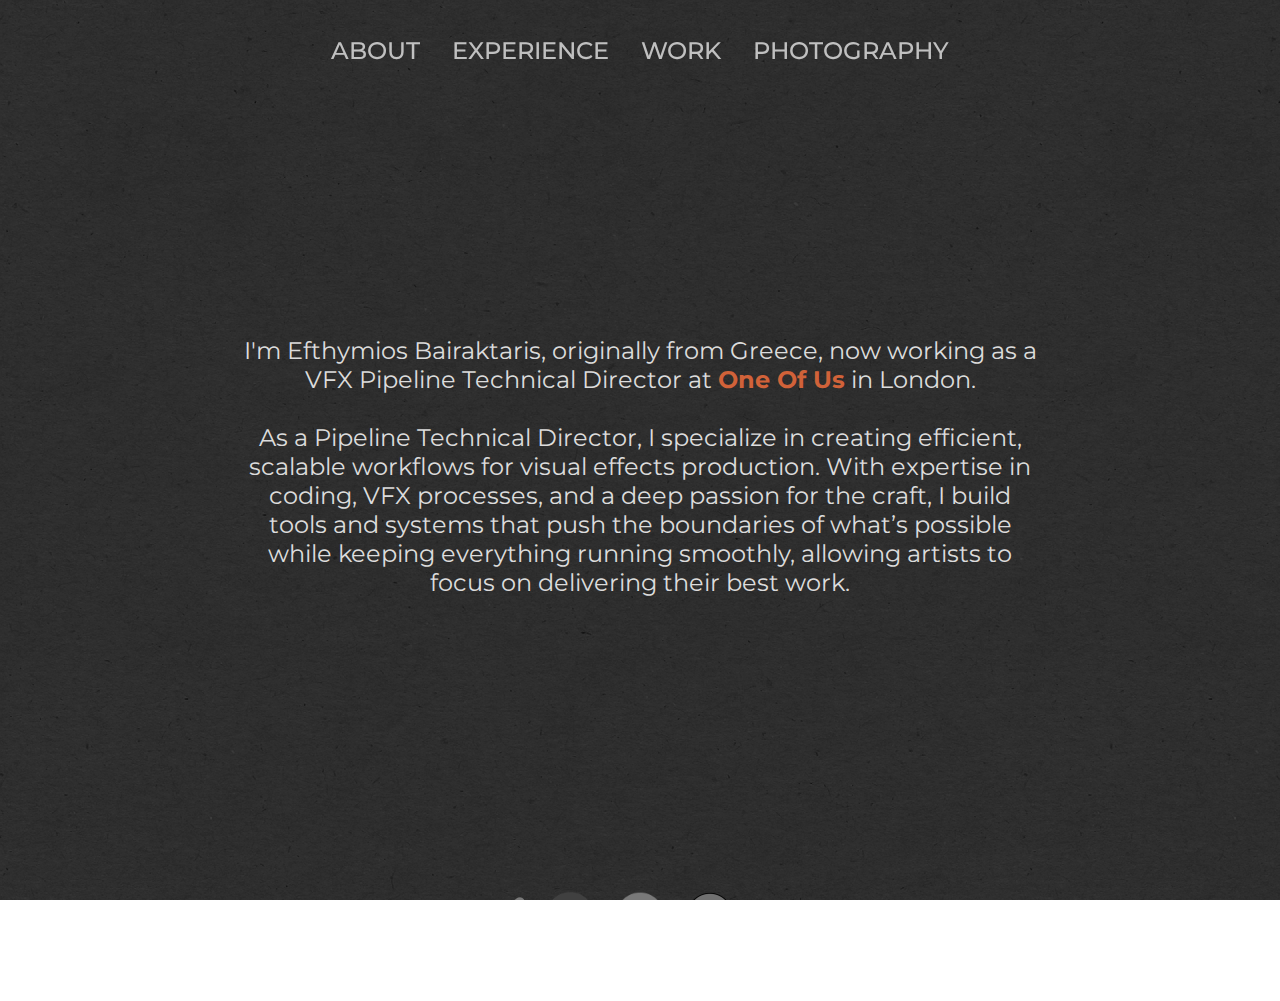
==== commit 164d1c0f: "updated about text, added 1 photo" ====
--- a/index.html
+++ b/index.html
@@ -104,18 +104,17 @@
     <div id="content"></div>
 
     <div class="tab" id="about">
-      <h>
-        Hi everyone and welcome to my corner of the internet! <br />
-        <br />
-        My name is Efthymios Bairaktaris and I'm a VFX Pipeline Technical
-        Director at
-        <a href="https://www.weacceptyou.com" target="_blank">One Of Us</a> in
-        London. <br /><br />
-        I'm passionate about visual effects and love pushing boundaries to
-        create innovative and creative solutions. I'm always looking for new
-        ways to bring imagination to life, one frame at a time. So join me on
-        this exciting journey!<br /><br />Cheers!</h
-      >
+      I'm Efthymios Bairaktaris, originally from Greece, now working as a VFX
+      Pipeline Technical Director at
+      <a href="https://www.weacceptyou.com" target="_blank">One Of Us</a> in
+      London. <br /><br />
+
+      As a Pipeline Technical Director, I specialize in creating efficient,
+      scalable workflows for visual effects production. With expertise in
+      coding, VFX processes, and a deep passion for the craft, I build tools and
+      systems that push the boundaries of what’s possible while keeping
+      everything running smoothly, allowing artists to focus on delivering their
+      best work.
     </div>
 
     <div class="tab" id="experience">
